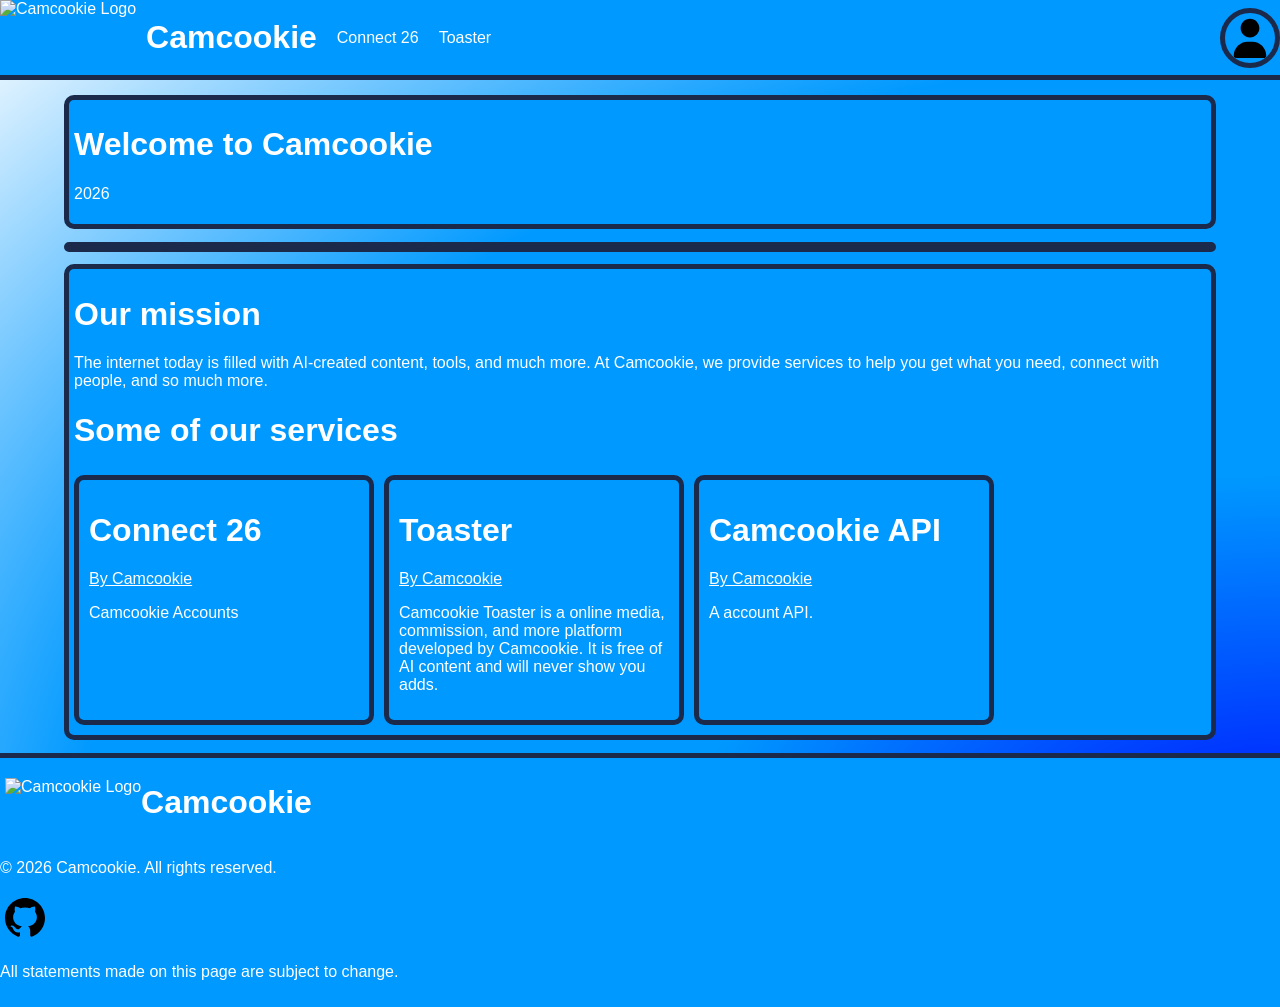
==== index.html @ ad588df6 "git commit -m "Camcookie"" ====
<!DOCTYPE html>
<html lang="en">
    <head>
        <title>Camcookie</title>
        <!-- INFO -->
        <meta charset="UTF-8">
        <meta name="viewport" content="width=device-width, initial-scale=1.0">
        <!-- DATA -->
        <meta name="description" content="The Camcookie Website Homepage">
        <meta name="keywords" content="Camcookie"><!-- IGNORED -->
        <meta name="author" content="Camcookie">
        <meta name="copyright" content="Copyright 2026">
        <meta name="theme-color" content="#0099ff">
        <!-- STYLES -->
        <link rel="stylesheet" href="./assets/styles/styles.css">
    </head>
    <body>
        <div class="topnav" id="topnav">
            <img src="https://camcookie876.github.io/assets/images/logo.png" alt="Camcookie Logo">
            <a href="/"><h1>Camcookie</h1></a>
            <p><a href="error/">Connect 26</a></p>
            <p><a href="error/">Toaster</a></p>
            <div class="user-icon" id="user-icon"><img src="assets/svg/user-solid-full.svg" alt="User Icon"></div>
        </div>
        <div class="title" id="title">
            <h1>Welcome to Camcookie</h1>
            <p>2026</p>
        </div>
        <hr>

        <div class="content" id="content">
            <h1>Our mission</h1>
            <p>The internet today is filled with AI-created content, tools, and much more. At Camcookie, we provide services to help you get what you need, connect with people, and so much more.</p>
            <h1>Some of our services</h1>
            <div class="box-holder">
                <div class="box">
                    <a href="#"><h1>Connect 26</h1></a>
                    <p class="by">By Camcookie</p>
                    <p>Camcookie Accounts</p>
                </div>
                <div class="box">
                    <a href="#"><h1>Toaster</h1></a>
                    <p class="by">By Camcookie</p>
                    <p>Camcookie Toaster is a online media, commission, and more platform developed by Camcookie. It is free of AI content and will never show you adds.</p>
                </div>
                <div class="box">
                    <a href="#"><h1>Camcookie API</h1></a>
                    <p class="by">By Camcookie</p>
                    <p>A account API.</p>
                </div>
            </div>
        </div>

        <div class="footer" id="footer">
            <div class="top-box">
                <img src="https://camcookie876.github.io/assets/images/logo.png" alt="Camcookie Logo">
                <h1>Camcookie</h1>
            </div>
            <p>© 2026 Camcookie. All rights reserved.</p>
            <a href="https://github.com/camcookie876/"><svg xmlns="http://www.w3.org/2000/svg" height="50px" viewBox="0 0 640 640"><!--!Font Awesome Free v7.3.1 by @fontawesome - https://fontawesome.com License - https://fontawesome.com/license/free Copyright 2026 Fonticons, Inc.--><path d="M280.5 426.5C214.5 418.5 168 371 168 309.5C168 284.5 177 257.5 192 239.5C185.5 223 186.5 188 194 173.5C214 171 241 181.5 257 196C276 190 296 187 320.5 187C345 187 365 190 383 195.5C398.5 181.5 426 171 446 173.5C453 187 454 222 447.5 239C463.5 258 472 283.5 472 309.5C472 371 425.5 417.5 358.5 426C375.5 437 387 461 387 488.5L387 540.5C387 555.5 399.5 564 414.5 558C505 523.5 576 433 576 321C576 179.5 461 64 319.5 64C178 64 64 179.5 64 321C64 432 134.5 524 229.5 558.5C243 563.5 256 554.5 256 541L256 501C249 504 240 506 232 506C199 506 179.5 488 165.5 454.5C160 441 154 433 142.5 431.5C136.5 431 134.5 428.5 134.5 425.5C134.5 419.5 144.5 415 154.5 415C169 415 181.5 424 194.5 442.5C204.5 457 215 463.5 227.5 463.5C240 463.5 248 459 259.5 447.5C268 439 274.5 431.5 280.5 426.5z"/></svg></a>
            <p>All statements made on this page are subject to change.</p>
        </div>

    </body>
</html>
---- assets/styles/styles.css ----
@font-face {
    font-family: "Generica";
    src: url("https://camcookie876.github.io/assets/founts/Generica.otf") format("opentype");
    font-weight: 400;
    font-style: normal;
}
@font-face {
    font-family: "GenericaBold";
    src: url("https://camcookie876.github.io/assets/founts/Generica-Bold.otf") format("opentype");
    font-weight: 700;
    font-style: normal;
}

:root {
    /* COLORS */
    --camcookie-blue: #0099ff;
    --dark-blue: #0000ff;
    --white: #ffffff;

    /* BACKGROUND */
    --island-background-color: var(--camcookie-blue);
    --island-box-background-color: var(--camcookie-blue);
    --topnav-background-color: var(--camcookie-blue);
    --title-background-color: var(--camcookie-blue);
    --footer-background-color: var(--camcookie-blue);
    /* BORDER */
    --border-size: 5px;

    --island-border-radius: 10px;
    --island-border-size: 5px;
    --island-border-color: #1B2A4A;

    --island-box-border-radius: 10px;
    --island-box-border-size: 5px;
    --island-box-border-color: #1B2A4A;

    --topnav-border-radius: 10px;
    --topnav-border-size: 5px;
    --topnav-border-color: #1B2A4A;

    --title-border-radius: 10px;
    --title-border-size: 5px;
    --title-border-color: #1B2A4A;

    --footer-border-radius: 10px;
    --footer-border-size: 5px;
    --footer-border-color: #1B2A4A;

    /* TEXT */
    --island-text-font: "GenericaBold";
    --island-text-color: var(--white);
    --island-text-color-h1: var(--white);
    --island-text-font-h1: "GenericaBold";
    --island-text-color-p: var(--white);
    --island-text-font-p: Arial;
    --island-text-color-a: var(--white);
    --island-text-font-a: Arial;

    --island-box-text-font: "GenericaBold";
    --island-box-text-color: var(--white);
    --island-box-text-color-h1: var(--white);
    --island-box-text-font-h1: "GenericaBold";
    --island-box-text-color-p: var(--white);
    --island-box-text-font-p: Arial;
    --island-box-text-color-a: var(--white);
    --island-box-text-font-a: Arial;

    --topnav-text-font: "GenericaBold";
    --topnav-text-color: var(--white);
    --topnav-text-margin-sides: 5px;
    --topnav-text-color-h1: var(--white);
    --topnav-text-font-h1: "GenericaBold";
    --topnav-text-color-p: var(--white);
    --topnav-text-font-p: Arial;
    --topnav-text-color-a: var(--white);
    --topnav-text-font-a: Arial;

    --footer-text-font: "GenericaBold";
    --footer-text-color: var(--white);
    --footer-text-color-h1: var(--white);
    --footer-text-font-h1: "GenericaBold";
    --footer-text-color-p: var(--white);
    --footer-text-font-p: Arial;
    --footer-text-color-a: var(--white);
    --footer-text-font-a: Arial;

    --title-text-font: "GenericaBold";
    --title-text-color: var(--white);
    --title-text-color-h1: var(--white);
    --title-text-font-h1: "GenericaBold";
    --title-text-color-p: var(--white);
    --title-text-font-p: Arial;
    --title-text-color-a: var(--white);
    --title-text-font-a: Arial;

    /* LINKS */
    --island-link-decoration: none;

    --island-box-link-decoration: none;

    --topnav-link-decoration: none;

    --footer-link-decoration: none;

    --title-link-decoration: none;
}

body {
    font-family: "Generica", Arial, sans-serif;
    /* BACKGROUND */
    background: radial-gradient(at bottom right, var(--dark-blue), var(--camcookie-blue), var(--camcookie-blue),  var(--white));
    background-repeat: no-repeat;
    background-size: 100% 100%;
    background-attachment: fixed;
    margin: 0;
}
*,
*::before,
*::after {
    box-sizing: border-box;
}

hr {
    background: var(--island-background-color);
    border: var(--island-border-size) solid var(--island-border-color);
    color: var(--island-text-color);
    font-family: var(--island-text-font), sans-serif;
    border-radius: var(--island-border-radius);
    width: 90%;
    margin: auto;
    margin-top: 1%;
}




.topnav {
    position: fixed;
    top: 0;
    left: 0;
    width: 100%;
    height: 80px;

    display: flex;
    align-items: center;

    background: var(--topnav-background-color);
    border-bottom: var(--topnav-border-size) solid var(--topnav-border-color);
    color: var(--topnav-text-color);
    font-family: var(--topnav-text-font), sans-serif;
}
.topnav img {
    height: 100%;
    width: auto;
}
.topnav .user-icon {
    position: absolute;
    right: 0;
    height: 100%;
    display: flex;
    align-items: center;
}
.topnav .user-icon img {
    height: 80%;
    width: auto;
    border: var(--topnav-border-size) solid var(--topnav-border-color);
    border-radius: 50%;
}
.topnav h1 {
    color: var(--topnav-text-color-h1);
    font-family: var(--topnav-text-font-h1), sans-serif;
    margin-right: var(--topnav-text-margin-sides);
    margin-left: var(--topnav-text-margin-sides);
}
.topnav p {
    color: var(--topnav-text-color-p);
    font-family: var(--topnav-text-font-p), sans-serif;
    margin-right: var(--topnav-text-margin-sides);
    margin-left: var(--topnav-text-margin-sides);
}
.topnav a {
    color: var(--topnav-text-color-a);
    font-family: var(--topnav-text-font-a), sans-serif;
    text-decoration: var(--topnav-link-decoration);
    margin-right: var(--topnav-text-margin-sides);
    margin-left: var(--topnav-text-margin-sides);
}



.title {
    background: var(--title-background-color);
    border: var(--title-border-size) solid var(--title-border-color);
    color: var(--title-text-color);
    font-family: var(--title-text-font), sans-serif;
    border-radius: var(--title-border-radius);
    width: 90%;
    margin: 95px auto 0;
    padding: 5px;
}
.title h1 {
    color: var(--title-text-color-h1);
    font-family: var(--title-text-font-h1), sans-serif;

}
.title p {
    color: var(--title-text-color-p);
    font-family: var(--title-text-font-p), sans-serif;
}
.title a {
    color: var(--title-text-color-a);
    font-family: var(--title-text-font-a), sans-serif;
    text-decoration: var(--title-link-decoration);
}


.content {
    background: var(--island-background-color);
    border: var(--island-border-size) solid var(--island-border-color);
    color: var(--island-text-color);
    font-family: var(--island-text-font), sans-serif;
    border-radius: var(--island-border-radius);
    width: 90%;
    margin: auto;
    margin-top: 1%;
    padding: 5px;
}
.content .box-holder {
    display: flex;
    width: 100%;
    overflow-x: auto;
    overflow-y: hidden;
    gap: 10px;
    padding-top: 5px;
    padding-bottom: 5px;
    scrollbar-color: var(--island-box-border-color)
                     var(--island-background-color);

}
.content .box {
    flex: 0 0 300px;
    background: var(--island-box-background-color);
    border: var(--island-box-border-size) solid var(--island-box-border-color);
    border-radius: var(--island-box-border-radius);
    padding: 10px;
    color: var(--island-box-text-color);
}
.content .box .by {
    text-decoration: underline;
}
.content .box h1 {
    color: var(--island-box-text-color-h1);
    font-family: var(--island-box-text-font-h1), sans-serif;
}
.content .box p {
    color: var(--island-box-text-color-p);
    font-family: var(--island-box-text-font-p), sans-serif;
}
.content .box a {
    color: var(--island-box-text-color-a);
    font-family: var(--island-box-text-font-a), sans-serif;
    text-decoration: var(--island-box-link-decoration);
}
.content h1 {
    color: var(--island-text-color-h1);
    font-family: var(--island-text-font-h1), sans-serif;
}
.content p {
    color: var(--island-text-color-p);
    font-family: var(--island-text-font-p), sans-serif;
}
.content a {
    color: var(--island-text-color-a);
    font-family: var(--island-text-font-a), sans-serif;
    text-decoration: var(--island-link-decoration);
}


.footer {
    background: var(--footer-background-color);
    border-top: var(--footer-border-size) solid var(--footer-border-color);
    color: var(--footer-text-color);
    font-family: var(--footer-text-font), sans-serif;
    margin: 0;
    margin-top: 1%;
    width: 100%;
    padding-bottom: 10px;
}

.footer .top-box {
    display: flex;
    align-items: center;
    padding: 5px;
    padding-bottom: 0;
}
.footer .top-box img {
    height: 50px;
    width: auto;
}
.footer .top-box h1 {
    color: var(--footer-text-color-h1);
    font-family: var(--footer-text-font-h1), sans-serif;
}

.footer h1 {
    color: var(--footer-text-color-h1);
    font-family: var(--footer-text-font-h1), sans-serif;

}
.footer p {
    color: var(--footer-text-color-p);
    font-family: var(--footer-text-font-p), sans-serif;
}
.footer a {
    color: var(--footer-text-color-a);
    font-family: var(--footer-text-font-a), sans-serif;
    text-decoration: var(--footer-link-decoration);
}
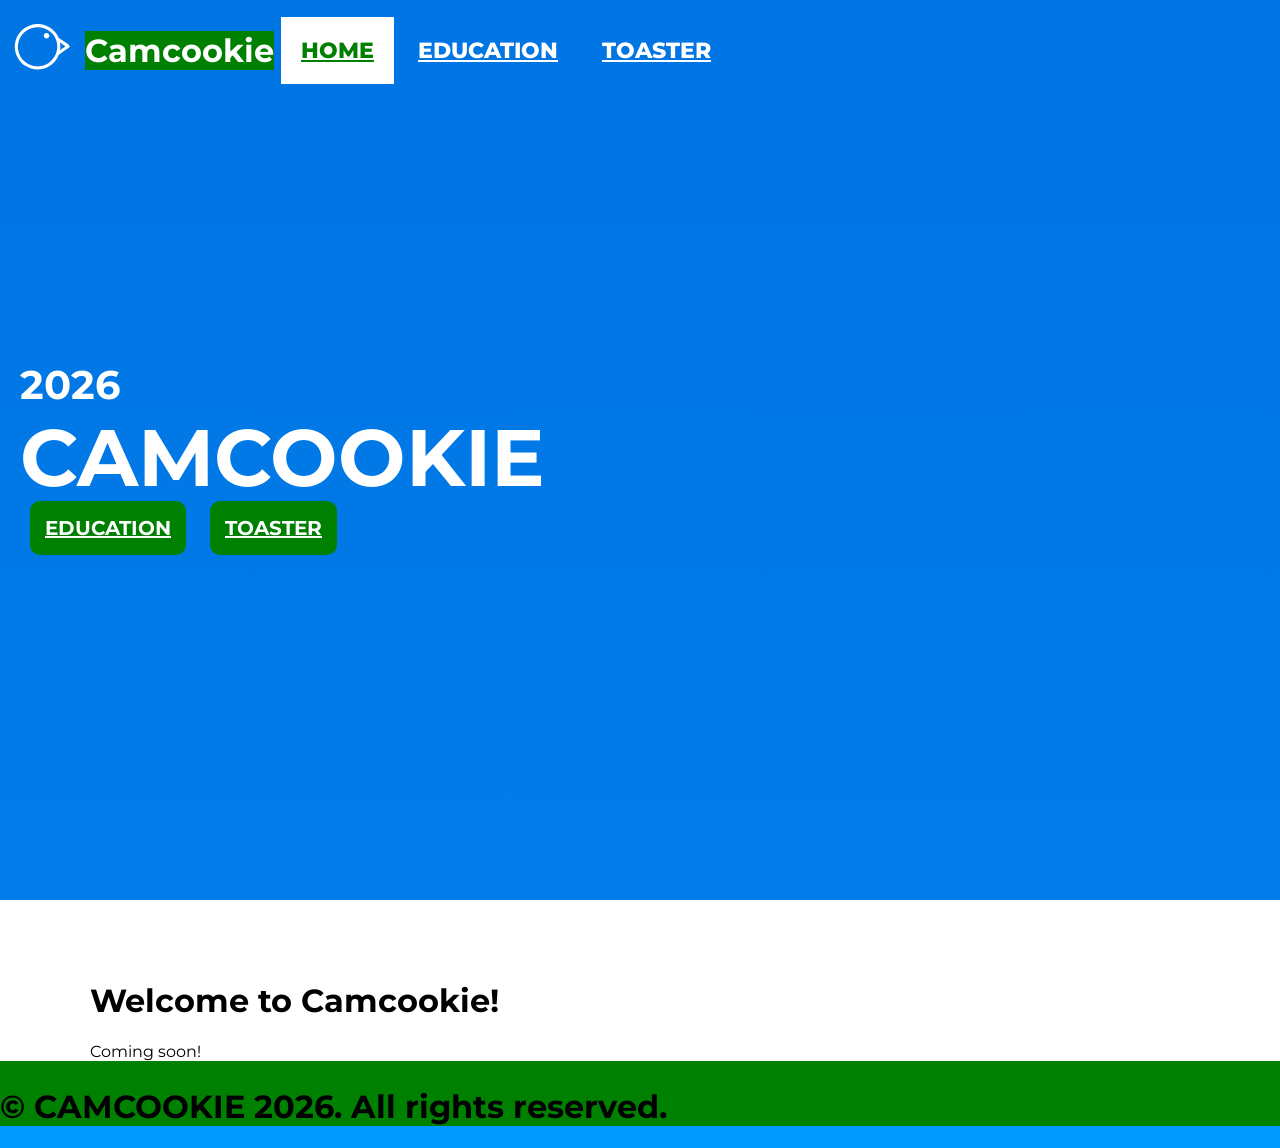
==== commit 8a4682c0: "git commit -m "Update website"" ====
--- a/index.html
+++ b/index.html
@@ -1,65 +1,47 @@
 <!DOCTYPE html>
-<html lang="en">
+<html>
     <head>
-        <title>Camcookie</title>
-        <!-- INFO -->
         <meta charset="UTF-8">
         <meta name="viewport" content="width=device-width, initial-scale=1.0">
-        <!-- DATA -->
-        <meta name="description" content="The Camcookie Website Homepage">
-        <meta name="keywords" content="Camcookie"><!-- IGNORED -->
-        <meta name="author" content="Camcookie">
-        <meta name="copyright" content="Copyright 2026">
-        <meta name="theme-color" content="#0099ff">
-        <!-- STYLES -->
-        <link rel="stylesheet" href="./assets/styles/styles.css">
+        <title>Home - Camcookie</title>
+        <link rel="preconnect" href="https://fonts.googleapis.com">
+        <link rel="preconnect" href="https://fonts.gstatic.com" crossorigin>
+        <link href="https://fonts.googleapis.com/css2?family=Montserrat:ital,wght@0,100..900;1,100..900&display=swap" rel="stylesheet">
+        <link rel="stylesheet" href="/assets/css/styles.css">
     </head>
     <body>
-        <div class="topnav" id="topnav">
-            <img src="https://camcookie876.github.io/assets/images/logo.png" alt="Camcookie Logo">
-            <a href="/"><h1>Camcookie</h1></a>
-            <p><a href="error/">Connect 26</a></p>
-            <p><a href="error/">Toaster</a></p>
-            <div class="user-icon" id="user-icon"><img src="assets/svg/user-solid-full.svg" alt="User Icon"></div>
+        <div class="topnav">
+            <svg xmlns="http://www.w3.org/2000/svg" viewBox="0 0 2048 2048" fill="#ffffff">
+            <path d="M909.18 361.604 C916.915 360.123 922.716 360.745 930.343 360.139 965.865 357.317 1001.64 359.548 1036.97 364.389 1051.19 365.287 1067.18 369.01 1081.25 371.699 1241.37 402.297 1387.59 505.339 1468.8 646.858 1477.97 662.836 1493.76 696.661 1501.79 709.805 1503.42 712.472 1548.39 742.574 1554.66 746.9 L1652.6 815.058 1726.81 866.981 C1741.87 877.563 1758.29 887.994 1771.5 900.676 1783.12 911.84 1784.66 942.687 1774.49 955.051 1764.38 967.342 1745.19 978.232 1731.89 987.762 1681.21 1023.75 1630.25 1059.36 1579.03 1094.58 1556.72 1110.13 1529.78 1127.87 1508.87 1145.42 1503.83 1150.83 1501.37 1158.85 1498.54 1165.63 1427.16 1337.22 1266.64 1471.25 1084.44 1510.05 933.738 1541.87 776.569 1513.18 646.826 1430.17 616.654 1410.57 584.858 1386.99 558.652 1362.25 474.831 1281.86 416.941 1178.25 392.411 1064.73 359.426 914.335 387.698 756.995 470.979 627.49 548.048 508.034 665.979 420.729 802.731 381.891 825.448 375.532 849.042 370.426 872.211 365.968 884.139 363.673 897.473 364.344 909.18 361.604 Z M992.078 1443.01 C1348.18 1422.6 1572.27 1034.03 1415.23 715.417 1408.37 701.495 1402.12 687.192 1393.74 674.036 1366.22 634.118 1332.99 596.291 1296.68 564.395 1197.02 477.775 1067.42 433.583 935.604 441.269 935.105 441.312 934.605 441.355 934.105 441.398 903.896 444.593 887.167 445.435 856.413 452.02 767.281 471.878 684.988 514.963 617.886 576.901 541.786 647.654 487.703 739.925 467.997 842.194 458.728 890.301 453.761 940.592 458.955 989.442 472.357 1124.82 540.281 1248.92 647.096 1333.17 729.904 1399.82 830.468 1437.32 936.297 1442.95 953.778 1443.88 974.499 1443.39 992.078 1443.01 Z M1536.99 1029.21 C1564.63 1011.34 1589.44 992.386 1616.52 974.417 1628.64 966.165 1640.64 957.74 1652.51 949.145 1660.14 943.679 1671.74 934.913 1679.69 930.902 1643.67 907.033 1608.92 880.71 1572.98 856.756 1562.31 849.649 1545.18 836.208 1535.12 830.449 1542.8 886.818 1548.48 936.475 1541.54 993.423 1540.12 1005.12 1539.39 1017.68 1536.99 1029.21 Z"/>
+            <path d="M1183.65 588.224 C1222.67 583.042 1258.52 610.45 1263.76 649.469 1268.99 688.489 1241.63 724.373 1202.61 729.656 1163.53 734.948 1127.57 707.526 1122.32 668.435 1117.08 629.343 1144.55 593.415 1183.65 588.224 Z"/>
+            </svg>
+            <h1>Camcookie</h1>
+            <a class="active" href="/">HOME</a><a href="/education">EDUCATION</a><a href="/toaster">TOASTER</a>
         </div>
-        <div class="title" id="title">
-            <h1>Welcome to Camcookie</h1>
-            <p>2026</p>
-        </div>
-        <hr>
-
-        <div class="content" id="content">
-            <h1>Our mission</h1>
-            <p>The internet today is filled with AI-created content, tools, and much more. At Camcookie, we provide services to help you get what you need, connect with people, and so much more.</p>
-            <h1>Some of our services</h1>
-            <div class="box-holder">
-                <div class="box">
-                    <a href="#"><h1>Connect 26</h1></a>
-                    <p class="by">By Camcookie</p>
-                    <p>Camcookie Accounts</p>
-                </div>
-                <div class="box">
-                    <a href="#"><h1>Toaster</h1></a>
-                    <p class="by">By Camcookie</p>
-                    <p>Camcookie Toaster is a online media, commission, and more platform developed by Camcookie. It is free of AI content and will never show you adds.</p>
-                </div>
-                <div class="box">
-                    <a href="#"><h1>Camcookie API</h1></a>
-                    <p class="by">By Camcookie</p>
-                    <p>A account API.</p>
-                </div>
+        <div class="home-hero">
+            <div class="toptitle">
+                <h1>2026</h1>
+            </div>
+            <div class="title">
+                <h1>CAMCOOKIE</h1>
+            </div>
+            <div class="hcontent">
+                <a href="/education">EDUCATION</a>
+                <a href="/toaster">TOASTER</a>
             </div>
         </div>
-
-        <div class="footer" id="footer">
-            <div class="top-box">
-                <img src="https://camcookie876.github.io/assets/images/logo.png" alt="Camcookie Logo">
-                <h1>Camcookie</h1>
-            </div>
-            <p>© 2026 Camcookie. All rights reserved.</p>
-            <a href="https://github.com/camcookie876/"><svg xmlns="http://www.w3.org/2000/svg" height="50px" viewBox="0 0 640 640"><!--!Font Awesome Free v7.3.1 by @fontawesome - https://fontawesome.com License - https://fontawesome.com/license/free Copyright 2026 Fonticons, Inc.--><path d="M280.5 426.5C214.5 418.5 168 371 168 309.5C168 284.5 177 257.5 192 239.5C185.5 223 186.5 188 194 173.5C214 171 241 181.5 257 196C276 190 296 187 320.5 187C345 187 365 190 383 195.5C398.5 181.5 426 171 446 173.5C453 187 454 222 447.5 239C463.5 258 472 283.5 472 309.5C472 371 425.5 417.5 358.5 426C375.5 437 387 461 387 488.5L387 540.5C387 555.5 399.5 564 414.5 558C505 523.5 576 433 576 321C576 179.5 461 64 319.5 64C178 64 64 179.5 64 321C64 432 134.5 524 229.5 558.5C243 563.5 256 554.5 256 541L256 501C249 504 240 506 232 506C199 506 179.5 488 165.5 454.5C160 441 154 433 142.5 431.5C136.5 431 134.5 428.5 134.5 425.5C134.5 419.5 144.5 415 154.5 415C169 415 181.5 424 194.5 442.5C204.5 457 215 463.5 227.5 463.5C240 463.5 248 459 259.5 447.5C268 439 274.5 431.5 280.5 426.5z"/></svg></a>
-            <p>All statements made on this page are subject to change.</p>
+        <div class="content">
+            <h1>Welcome to Camcookie!</h1>
+            <p>Coming soon!</p>
         </div>
-
-    </body>
+        <div class="footer">
+            <h1>© CAMCOOKIE 2026. All rights reserved.</h1>
+        </div>
+        <script>
+            const nav = document.querySelector('.topnav');
+            window.addEventListener('scroll', () => {
+                nav.classList.toggle('scrolled', window.scrollY >= window.innerHeight);
+            });
+        </script>
+</body>
 </html>
--- a/assets/css/styles.css
+++ b/assets/css/styles.css
@@ -0,0 +1,183 @@
+            body {
+                background: #0099ff;
+                margin: 0;
+                font-family: "Montserrat", Arial, sans-serif;
+            }
+            .topnav {
+                display: flex;
+                position: fixed;
+                width: 100%;
+                height: 100px;
+                align-items: center;
+                top: 0;
+                left: 0;
+                z-index: 9999;
+                transition: background 0.3s ease, border-bottom 0.3s ease;
+            }
+            .topnav svg {
+                height: 80px;
+                width: 80px;
+            }
+            .topnav h1 {
+                background: #008000;
+                color: #ffffff;
+                margin-left: 5px;
+                margin-right: 5px;
+            }
+            .topnav a {
+                color: #ffffff;
+                transition: 1s;
+                font-size: 22px;
+                font-weight: 800;
+                padding: 20px;
+                margin-left: 2px;
+                margin-right: 2px;
+            }
+            .topnav a:hover {
+                background: #ffffff;
+                color: #008000;
+            }
+            .topnav a.active {
+                background: #ffffff;
+                color: #008000;
+            }
+            .topnav.scrolled {
+                background: #0099ff;
+                border-bottom: 5px solid #008000;
+            }
+            .topnav.scrolled svg {
+                fill: #2a6a9c;
+            }
+            .topnav.scrolled h1 {
+                color: #ffffff;
+            }
+            .topnav.scrolled a {
+                color: #008000;
+            }
+            .topnav.scrolled a:hover {
+                background: #008000;
+                color: #ffffff;
+            }
+            .topnav.scrolled a.active {
+                background: #008000;
+                color: #ffffff;
+            }
+            .home-hero {
+                width: calc(100% - 40px);
+                height: 100vh;
+                padding-left: 20px;
+                padding-right: 20px;
+
+                color: #ffffff;
+
+                display: flex;
+                flex-direction: column;
+                justify-content: center;
+
+                background-image:
+                    linear-gradient(rgba(0, 80, 200, 0.5), rgba(0, 80, 200, 0.4)),
+                    url("https://dn721309.ca.archive.org/0/items/theoriginalfilesofsomewindowswallpapers/bliss%20600dpi.jpg");
+                background-repeat: no-repeat;
+                background-attachment: fixed;
+                background-size: cover;
+                background-position: center;
+            }
+            .home-hero .toptitle {
+                opacity: 0;
+                animation: fromBottom 1s ease-in-out 0s forwards;
+            }
+            .home-hero .toptitle h1{
+                font-size: 40px;
+                font-weight: 700;
+                margin: 0;
+            }
+            .home-hero .title {
+                display: flex;
+
+                animation: fromLeft 2s ease-in-out 0s forwards;
+                opacity: 0;
+            }
+            .home-hero .title h1 {
+                font-size: 80px;
+                font-weight: 700;
+                margin: 0;
+            }
+            .home-hero .hcontent {
+                margin-top: 10px;
+                opacity: 0;
+                animation: fadeIn 1s ease-in-out 2s forwards;
+            }
+            .home-hero .hcontent a {
+                padding: 15px;
+                background: #008000;
+                border-radius: 10px;
+                color: #ffffff;
+                font-size: 20px;
+                font-weight: 700;
+                transition: 1s;
+                margin: 10px;
+            }
+            .home-hero .hcontent a:hover {
+                background: #006400;
+            }
+            .hero {
+                width: 100%;
+                height: 350px;
+                position: relative;
+
+                background-image: linear-gradient(rgba(0, 80, 200, 0.5), rgba(0, 80, 200, 0.4)), url("https://dn721309.ca.archive.org/0/items/theoriginalfilesofsomewindowswallpapers/bliss%20600dpi.jpg");
+                background-repeat: no-repeat;
+                background-attachment: fixed;
+                background-size: cover;
+                background-position: center;
+            }
+            .hero .title {
+                background: rgba(0, 128, 0, 0.85);
+                color: #ffffff;
+                width: 100%;
+                position: absolute;
+                bottom: 0px;
+                left: 0;
+                display: flex;
+                align-items: center;
+                box-sizing: border-box;
+                justify-content: center;
+            }
+            .hero .title h1 {
+                font-size: 50px;
+                padding: 15px;
+                font-weight: 700;
+                margin: 0;
+            }
+            .content {
+                padding-left: 90px;
+                padding-right: 90px;
+                padding-top: 60px;
+                background: #ffffff;
+            }
+            .content > :last-child {
+                margin-bottom: 0;
+                padding-top: 0;
+            }
+            .content h1 {
+                color: #000000;
+            }
+            .content p {
+                text-decoration: normal;
+            }
+            .content p.s {
+                color: #0099ff;
+                margin: 0;
+                font-size: 12px;
+                font-weight: 800;
+            }
+            .footer {
+                background: #008000;
+                width: 100%;
+                margin-top: 0;
+                padding-top: 5px;
+            }
+            /*ANIMATION*/
+            @keyframes fadeIn { from { opacity: 0; } to { opacity: 1; } }
+            @keyframes fromLeft { from { opacity: 0; clip-path: inset(0 100% 0 0); } to { opacity: 1; clip-path: inset(0 0 0 0); } }
+            @keyframes fromBottom { from { opacity: 0; transform: translateY(30px); } to { opacity: 1; transform: translateY(0); } }
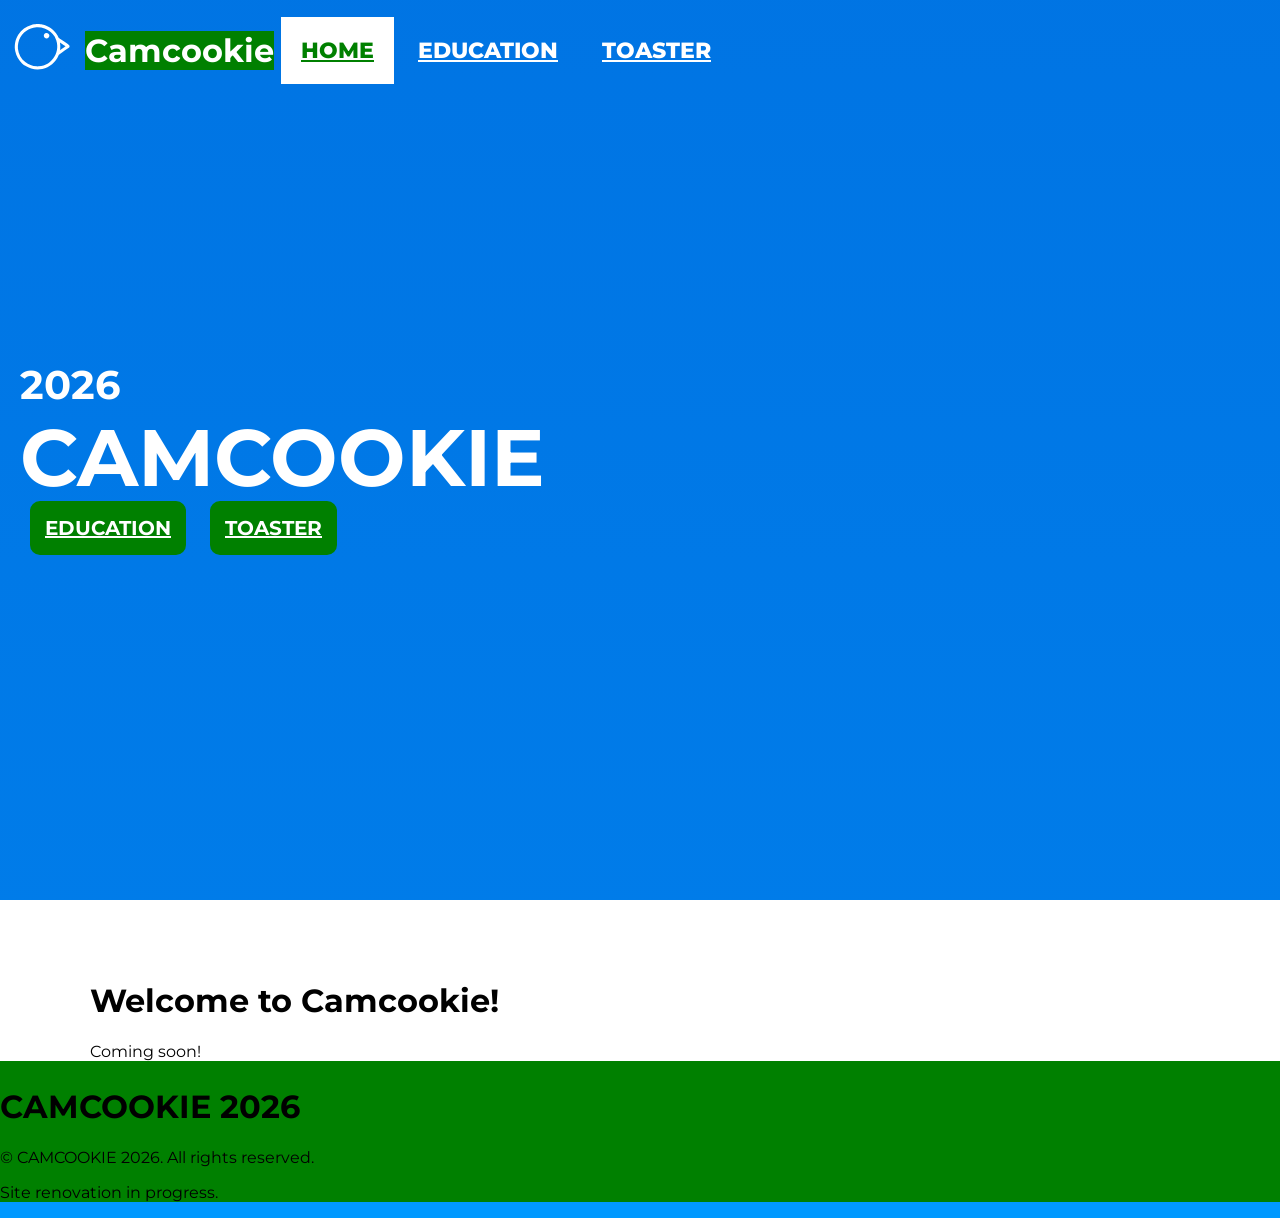
==== commit 42e073a7: "git commit -m "Update website to include footers."" ====
--- a/index.html
+++ b/index.html
@@ -35,7 +35,9 @@
             <p>Coming soon!</p>
         </div>
         <div class="footer">
-            <h1>© CAMCOOKIE 2026. All rights reserved.</h1>
+            <h1>CAMCOOKIE 2026</h1>
+            <p>© CAMCOOKIE 2026. All rights reserved.</p>
+            <p>Site renovation in progress.</p>
         </div>
         <script>
             const nav = document.querySelector('.topnav');
